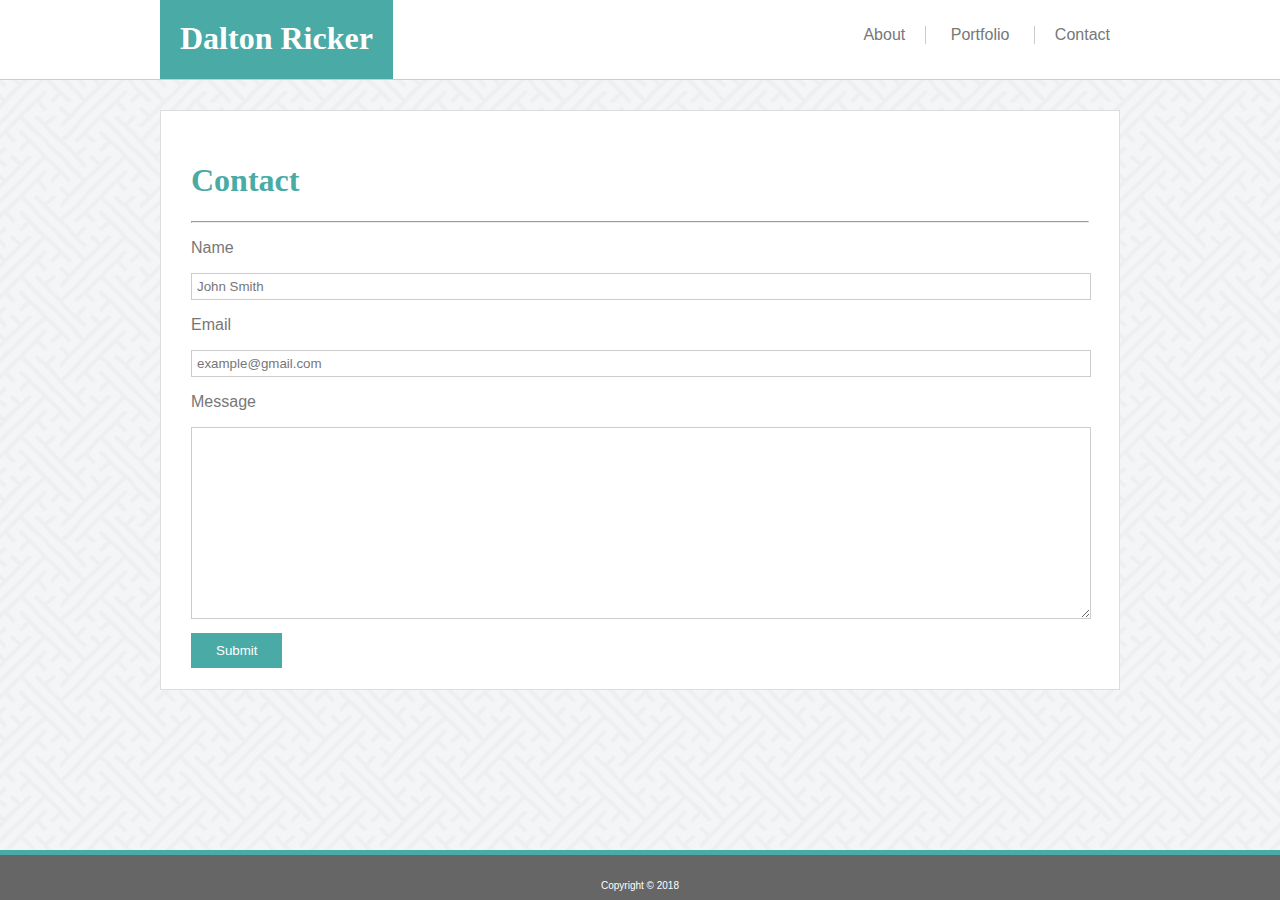
==== contact.html @ 41239ca8 "Initial Commit of Basic Portfolio" ====
<!DOCTYPE html>
<html lang="en">
    <head>
        <title>Contact Page</title>
            <!--Link to CSS Stylesheet-->
        <link href="assets/css/style.css" type="text/css" rel="stylesheet" />
    </head>

    <body>
        <header class="header">
            <section id="top_nav">
                <h1 id="top">Dalton Ricker</h1>
                <div id="nav">
                    <ul>
                        <li><div id="nav_left"><a href="index.html">About</a></div></li>
                        <li><div id="nav_center"><a href="portfolio.html">Portfolio</a></div></li>
                        <li><div id="nav_right"><a href="contact.html">Contact</a></div></li>
                    </ul>
                </div>
            </section>
        </header>

        <div class="content">
            <section id="about-me">
                <h1>Contact</h1>
                <hr />
                <p><label>Name</label></p>
                <input type="text" onfocus="this.value=''" name="name" value="John Smith" maxlength="100">
                <p><label>Email</label></p>
                <input type="email" onfocus="this.value=''" name="email" value="example@gmail.com" maxlength="100">
                <p><label>Message</label></p>
                <textarea name="message" rows="12" cols="100" id="message"></textarea>
            <br />
            <div class="submit"><input type="submit" value="Submit"></div>
            </section>
        </div>

        <footer class="footer">
            <p id="footer"> Copyright &copy; 2018</p>
        </footer>

    </body>

</html>
---- assets/css/style.css ----
/* Code that is applied throughout the page */
* {
    box-sizing: border-box;
}
p {
    color: #777777;
}
h1, h2, h3, h4, h5, h6 {
    font-family: 'Georgia', Times, 'Times New Roman', serif;
    color: #4aaaa5;
}
body {
    margin: 0 auto;
    height: 100%;
    position: relative;
    font-family: 'Arial', 'Helvetica Neue', Helvetica, sans-serif;
    background: url("../images/sayagata-400px.png") repeat;
}
/* Code for the Header/Top Navigation Bar */
.header {
    width: 100%;
    height: 80px;
    margin-top: 0;
    margin-bottom: 30px;
    background: #ffffff;
    border-bottom: 1px solid #cccccc;
}
#top_nav {
    width: 960px;
    position: relative;
    margin: 0 Auto 0 Auto;
}
#top {
    position: absolute;
    background: #4aaaa5;
    color: #ffffff;
    float: left;
    margin: 0;
    border-bottom: 1px solid #cccccc;
    height: 80px;
    padding-top: 20px;
    padding-left: 20px;
    padding-right: 20px;
}
#nav {
    color: #777777;
    float: right;
    margin-right: 0;
}
#nav_left {
    border-right: 1px solid #cccccc;
    margin-right: 0;
    padding-right: 20px;
}
#nav_center {
    padding-left: 0;
    padding-right: 0;
}
#nav_right {
    border-left: 1px solid #cccccc;
    margin-left: 0;
    padding-left: 20px;
}
li {
    display: inline-grid;
    padding: 10px;
}
a:link {
    text-decoration: none;
    color: #777777;
}
a:visited {
    text-decoration: none;
    color: #777777;
}
a:hover {
    text-decoration: line-through;
    color: #777777;
}
a:active {
    text-decoration: none;
    color: #777777;
}
/* Code for the Main Content of the Body as well as the image on the About Me Page */
.content {
    width: 960px;
    clear: both;
    min-height: calc(100vh - 110px);
    display: block;
    position: relative;
    margin: 0 Auto 0 Auto;
    padding-bottom: 80px;
}
#profile-picture {
    width: 300px;
    height: 300px;
    float: left;
    margin-right: 30px;
    margin-top: 20px;
    margin-bottom: 20px;
}
#about-me {
    clear: both;
    width: 960px;
    background: #ffffff;
    padding: 30px;
    border: 1px solid #dddddd;
}
/* Code for the Footer */
p#footer {
    color: #ffffff;
    font-size: 10px;
    position: relative;
    padding: 0;
    margin-top: 25px;
}
.footer {
    position: absolute;
    bottom: 0;
    color: #777777;
    text-align: center;
    background: #666666;
    height: 50px;
    width: 100%;
    border-top: 5px solid #4aaaa5;
}
/* Code for the Portfolio Page Styling */
#row1, #row2, #row3 {
    clear: both;
    width: 900px;
    height: 280px;
    margin: 0 auto 0 auto;
}
.im1,.im2,.im3,.im4,.im5 {
    position: relative;
    float: left;
    margin-top: 30px;
    margin-right: 30px;
    height: 250px;
    width: 275px;
}
.title1,.title2,.title3,.title4,.title5 {
    position: absolute;
    bottom: 10px;
    left: 0;
    width: 275px;
    height: 45px;
    color: #ffffff;
    background-color: #4aaaa5;
    text-align: center;
}
a#photo1,#photo2,#photo3,#photo4,#photo5 {
    position: absolute;
    left: 0;
    top: 13px;
    color: #ffffff;
    height: 45px;
    width: 275px;
    font-weight: normal;
}
#photo1:hover,#photo2:hover,#photo3:hover,#photo4:hover,#photo5:hover {
    color: #00FFF2;
    text-decoration: overline;
}
/* Code for the Contact Page Styling */
input[type="text"] {
    width: 900px;
    border: 1px solid #cccccc;
    padding: 5px;
    color: #777777;
}
input[type="email"] {
    width: 900px;
    border: 1px solid #cccccc;
    padding: 5px;
    color: #777777;
}
textarea[name="message"] {
    width: 900px;
    border: 1px solid #cccccc;
    padding: 5px;
    color: #777777;
}
input[type="submit"] {
    border: #4aaaa5;
    background-color: #4aaaa5;
    color: #ffffff;
    padding: 10px 25px;
    margin-top: 10px;
    margin-bottom: -20px;
}
input[type="submit"]:hover {
    color: #00FFF2;
}
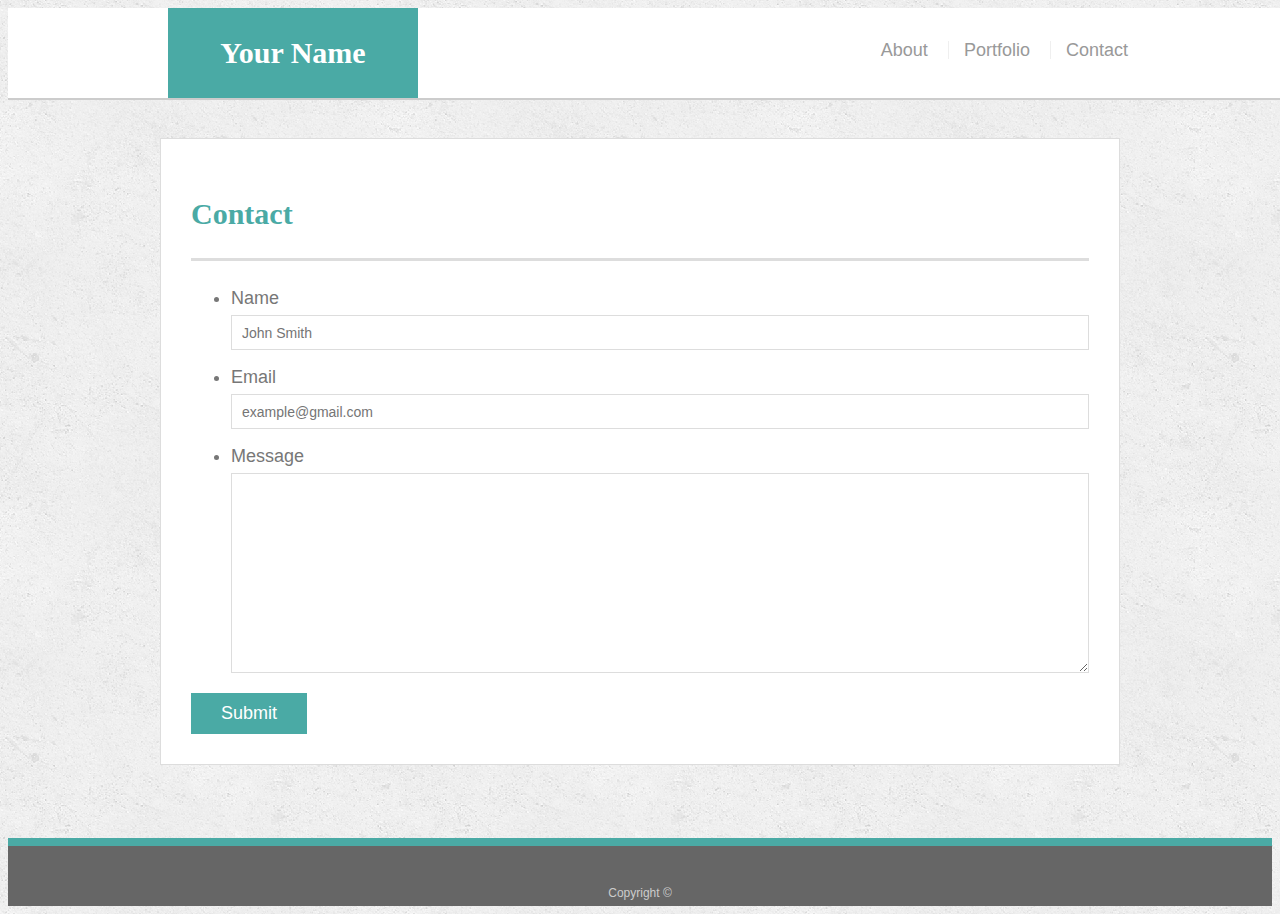
==== commit 8f7edbfa: "WIP: Upload for Media Queries Hwk" ====
--- a/contact.html
+++ b/contact.html
@@ -1,44 +1,56 @@
-<!DOCTYPE html>
-<html lang="en">
-    <head>
-        <title>Contact Page</title>
-            <!--Link to CSS Stylesheet-->
-        <link href="assets/css/style.css" type="text/css" rel="stylesheet" />
-    </head>
+<!doctype html>
+<html lang="en-us">
 
-    <body>
-        <header class="header">
-            <section id="top_nav">
-                <h1 id="top">Dalton Ricker</h1>
-                <div id="nav">
-                    <ul>
-                        <li><div id="nav_left"><a href="index.html">About</a></div></li>
-                        <li><div id="nav_center"><a href="portfolio.html">Portfolio</a></div></li>
-                        <li><div id="nav_right"><a href="contact.html">Contact</a></div></li>
-                    </ul>
-                </div>
-            </section>
-        </header>
+<head>
+  <meta charset="UTF-8">
+  <title>Contact | Your Name</title>
+  <link rel="stylesheet" type="text/css" href="assets/css/style.css">
+</head>
 
-        <div class="content">
-            <section id="about-me">
-                <h1>Contact</h1>
-                <hr />
-                <p><label>Name</label></p>
-                <input type="text" onfocus="this.value=''" name="name" value="John Smith" maxlength="100">
-                <p><label>Email</label></p>
-                <input type="email" onfocus="this.value=''" name="email" value="example@gmail.com" maxlength="100">
-                <p><label>Message</label></p>
-                <textarea name="message" rows="12" cols="100" id="message"></textarea>
-            <br />
-            <div class="submit"><input type="submit" value="Submit"></div>
-            </section>
-        </div>
+<body>
 
-        <footer class="footer">
-            <p id="footer"> Copyright &copy; 2018</p>
-        </footer>
+  <header id="masthead">
+    <div class="container">
+      <a href="index.html" id="logo">Your Name</a>
+      <nav>
+        <a href="index.html">About</a>
+        <a href="portfolio.html">Portfolio</a>
+        <a href="contact.html">Contact</a>
+      </nav>
+    </div>
+  </header>
 
-    </body>
+  <div id="main-container" class="container">
+    <section class="main-section">
+      <h1>Contact</h1>
 
-</html>+      <form id="contact-form">
+        <ul>
+          <li>
+            <label for="name">Name</label>
+            <input type="text" id="name" name="name" placeholder="John Smith" required="required">
+          </li>
+          <li>
+            <label for="email">Email</label>
+            <input type="email" id="email" name="email" placeholder="example@gmail.com" required="required">
+          </li>
+          <li>
+            <label for="message">Message</label>
+            <textarea id="message" name="message" required="required"></textarea>
+          </li>
+        </ul>
+        <input type="submit">
+      </form>
+
+    </section>
+
+  </div>
+
+  <footer>
+    <div class="container">
+      Copyright &copy; 
+    </div>
+  </footer>
+</body>
+
+</html>
--- a/assets/css/style.css
+++ b/assets/css/style.css
@@ -1,194 +1,217 @@
-/* Code that is applied throughout the page */
+body {
+  font-family: Arial, "Helvetica Neue", Helvetica, sans-serif;
+  font-size: 18px;
+  line-height: 34px;
+  color: #777;
+  background: url("../images/concrete_seamless.png");
+}
+
 * {
-    box-sizing: border-box;
-}
+  box-sizing: border-box;
+}
+
+/* general */
+
+.container {
+  width: 100%;
+  max-width: 960px;
+  margin: 0 auto;
+  clear: both;
+}
+
+h1,
+h2,
+h3,
 p {
-    color: #777777;
-}
-h1, h2, h3, h4, h5, h6 {
-    font-family: 'Georgia', Times, 'Times New Roman', serif;
-    color: #4aaaa5;
-}
-body {
-    margin: 0 auto;
-    height: 100%;
-    position: relative;
-    font-family: 'Arial', 'Helvetica Neue', Helvetica, sans-serif;
-    background: url("../images/sayagata-400px.png") repeat;
-}
-/* Code for the Header/Top Navigation Bar */
-.header {
-    width: 100%;
-    height: 80px;
-    margin-top: 0;
-    margin-bottom: 30px;
-    background: #ffffff;
-    border-bottom: 1px solid #cccccc;
-}
-#top_nav {
-    width: 960px;
-    position: relative;
-    margin: 0 Auto 0 Auto;
-}
-#top {
-    position: absolute;
-    background: #4aaaa5;
-    color: #ffffff;
-    float: left;
-    margin: 0;
-    border-bottom: 1px solid #cccccc;
-    height: 80px;
-    padding-top: 20px;
-    padding-left: 20px;
-    padding-right: 20px;
-}
-#nav {
-    color: #777777;
-    float: right;
-    margin-right: 0;
-}
-#nav_left {
-    border-right: 1px solid #cccccc;
-    margin-right: 0;
-    padding-right: 20px;
-}
-#nav_center {
-    padding-left: 0;
-    padding-right: 0;
-}
-#nav_right {
-    border-left: 1px solid #cccccc;
-    margin-left: 0;
-    padding-left: 20px;
-}
-li {
-    display: inline-grid;
-    padding: 10px;
-}
-a:link {
-    text-decoration: none;
-    color: #777777;
-}
-a:visited {
-    text-decoration: none;
-    color: #777777;
-}
-a:hover {
-    text-decoration: line-through;
-    color: #777777;
-}
-a:active {
-    text-decoration: none;
-    color: #777777;
-}
-/* Code for the Main Content of the Body as well as the image on the About Me Page */
-.content {
-    width: 960px;
-    clear: both;
-    min-height: calc(100vh - 110px);
-    display: block;
-    position: relative;
-    margin: 0 Auto 0 Auto;
-    padding-bottom: 80px;
-}
-#profile-picture {
-    width: 300px;
-    height: 300px;
-    float: left;
-    margin-right: 30px;
-    margin-top: 20px;
-    margin-bottom: 20px;
-}
-#about-me {
-    clear: both;
-    width: 960px;
-    background: #ffffff;
-    padding: 30px;
-    border: 1px solid #dddddd;
-}
-/* Code for the Footer */
-p#footer {
-    color: #ffffff;
-    font-size: 10px;
-    position: relative;
-    padding: 0;
-    margin-top: 25px;
-}
-.footer {
-    position: absolute;
-    bottom: 0;
-    color: #777777;
-    text-align: center;
-    background: #666666;
-    height: 50px;
-    width: 100%;
-    border-top: 5px solid #4aaaa5;
-}
-/* Code for the Portfolio Page Styling */
-#row1, #row2, #row3 {
-    clear: both;
-    width: 900px;
-    height: 280px;
-    margin: 0 auto 0 auto;
-}
-.im1,.im2,.im3,.im4,.im5 {
-    position: relative;
-    float: left;
-    margin-top: 30px;
-    margin-right: 30px;
-    height: 250px;
-    width: 275px;
-}
-.title1,.title2,.title3,.title4,.title5 {
-    position: absolute;
-    bottom: 10px;
-    left: 0;
-    width: 275px;
-    height: 45px;
-    color: #ffffff;
-    background-color: #4aaaa5;
-    text-align: center;
-}
-a#photo1,#photo2,#photo3,#photo4,#photo5 {
-    position: absolute;
-    left: 0;
-    top: 13px;
-    color: #ffffff;
-    height: 45px;
-    width: 275px;
-    font-weight: normal;
-}
-#photo1:hover,#photo2:hover,#photo3:hover,#photo4:hover,#photo5:hover {
-    color: #00FFF2;
-    text-decoration: overline;
-}
-/* Code for the Contact Page Styling */
-input[type="text"] {
-    width: 900px;
-    border: 1px solid #cccccc;
-    padding: 5px;
-    color: #777777;
-}
-input[type="email"] {
-    width: 900px;
-    border: 1px solid #cccccc;
-    padding: 5px;
-    color: #777777;
-}
-textarea[name="message"] {
-    width: 900px;
-    border: 1px solid #cccccc;
-    padding: 5px;
-    color: #777777;
-}
-input[type="submit"] {
-    border: #4aaaa5;
-    background-color: #4aaaa5;
-    color: #ffffff;
-    padding: 10px 25px;
-    margin-top: 10px;
-    margin-bottom: -20px;
-}
-input[type="submit"]:hover {
-    color: #00FFF2;
-}+  margin-bottom: 20px;
+}
+
+p:last-child {
+  margin-bottom: 0;
+}
+
+h1,
+h2,
+h3 {
+  font-family: Georgia, Times, "Times New Roman", serif;
+  font-weight: 700;
+  color: #4aaaa5;
+}
+
+h1 {
+  padding-bottom: 20px;
+  font-size: 30px;
+  line-height: 49px;
+  border-bottom: 3px solid #ddd;
+}
+
+h2,
+h3 {
+  font-size: 22px;
+}
+
+/* header */
+
+#masthead {
+  position: fixed;
+  z-index: 99;
+  width: 100%;
+  margin: 0 0 30px;
+  overflow: auto;
+  color: #fff;
+  background: #fff;
+  border-bottom: 2px solid #ccc;
+}
+
+#logo {
+  float: left;
+  width: 250px;
+  height: 90px;
+  font-family: Georgia, Times, "Times New Roman", serif;
+  font-size: 30px;
+  font-weight: 700;
+  line-height: 90px;
+  color: #fff;
+  text-align: center;
+  text-decoration: none;
+  background: #4aaaa5;
+}
+
+nav {
+  float: right;
+  margin-top: 25px;
+}
+
+nav a {
+  display: inline-block;
+  padding-left: 15px;
+  margin-left: 15px;
+  line-height: 18px;
+  color: #999;
+  text-decoration: none;
+  border-left: 1px solid #efefef;
+}
+
+nav a:first-child {
+  border-left: 0 none;
+}
+
+/* footer */
+
+footer {
+  padding: 30px 0;
+  clear: both;
+  font-size: 12px;
+  color: #fff;
+  color: #ccc;
+  text-align: center;
+  background: #666;
+  border-top: 8px solid #4aaaa5;
+  height: 50px;
+}
+
+h3, h2 {
+  padding-bottom: 20px;
+  margin-bottom: 15px;
+  line-height: 22px;
+  border-bottom: 2px solid #eee;
+}
+
+/* main */
+
+#main-container {
+  padding-top: 130px;
+  min-height: calc(100vh - 70px);
+}
+
+.main-section {
+  float: left;
+  width: 100%;
+  max-width: 960px;
+  padding: 30px;
+  margin: 0 0 40px;
+  background: #fff;
+  border: 1px solid #ddd;
+}
+
+/* portfolio page */
+
+.work {
+  position: relative;
+  float: left;
+  width: 274px;
+  margin: 20px 0 25px;
+  overflow: auto;
+}
+
+.work:nth-child(even) {
+  margin-right: 40px;
+}
+
+.work img {
+  width: 100%;
+  border: 0 none;
+  opacity: 0.8;
+}
+
+.work h3 {
+  position: absolute;
+  bottom: 20px;
+  width: 100%;
+  padding: 15px;
+  margin-bottom: 0;
+  font-weight: 300;
+  line-height: 30px;
+  color: #fff;
+  text-align: center;
+  background: #4aaaa5;
+  border-bottom: 0;
+}
+
+.auth-image {
+  float: left;
+  width: 200px;
+  height: auto;
+  margin-top: 10px;
+  margin-right: 25px;
+}
+
+/* contact page */
+
+#contact-form ul {
+  margin-bottom: 20px;
+}
+
+#contact-form li {
+  margin-bottom: 10px;
+}
+
+label,
+input[type=text],
+input[type=email],
+textarea {
+  display: block;
+  width: 100%;
+}
+
+input[type=text],
+input[type=email],
+textarea {
+  height: 35px;
+  padding: 0 10px;
+  font-size: 14px;
+  border: 1px solid #ddd;
+}
+
+textarea {
+  height: 200px;
+}
+
+input[type=submit] {
+  padding: 10px 30px;
+  font-size: 18px;
+  color: #fff;
+  cursor: pointer;
+  background: #4aaaa5;
+  border: 0 none;
+}
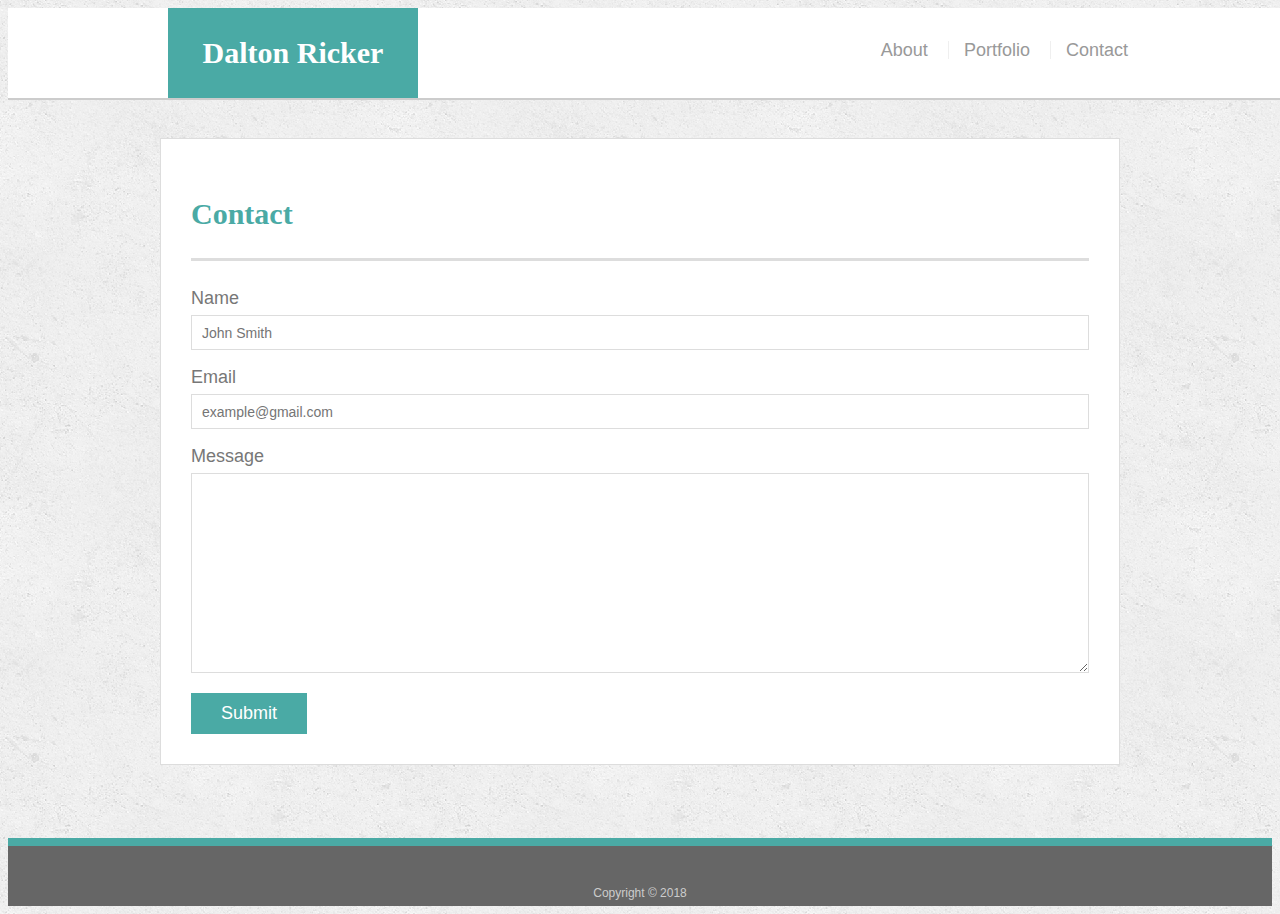
==== commit 65877561: "WIP: Final Media Queries Added" ====
--- a/contact.html
+++ b/contact.html
@@ -3,15 +3,16 @@
 
 <head>
   <meta charset="UTF-8">
-  <title>Contact | Your Name</title>
+  <title>Contact | Dalton Ricker</title>
   <link rel="stylesheet" type="text/css" href="assets/css/style.css">
+  <meta name="viewport" content="width=device-width. initial-scale=1">
 </head>
 
 <body>
 
   <header id="masthead">
     <div class="container">
-      <a href="index.html" id="logo">Your Name</a>
+      <a href="index.html" id="logo">Dalton Ricker</a>
       <nav>
         <a href="index.html">About</a>
         <a href="portfolio.html">Portfolio</a>
@@ -48,7 +49,7 @@
 
   <footer>
     <div class="container">
-      Copyright &copy; 
+      Copyright &copy; 2018
     </div>
   </footer>
 </body>
--- a/assets/css/style.css
+++ b/assets/css/style.css
@@ -8,6 +8,10 @@
 
 * {
   box-sizing: border-box;
+}
+ul {
+    list-style: none;
+    padding-left: 0;
 }
 
 /* general */
@@ -215,3 +219,54 @@
   background: #4aaaa5;
   border: 0 none;
 }
+/* Media Queries */
+@media screen and (min-width: 769px) and (max-width: 980px) {
+    nav a:last-child {
+        margin-right: 50px;
+    }
+    .main-section {
+        max-width: 700px;
+    }
+}
+
+@media screen and (max-width: 768px) {
+    nav a:last-child {
+        margin-right: 30px;
+    }
+    #profilepic {
+        width: 350px;
+    }
+}
+
+@media screen and (max-width: 640px) {
+    body {
+        font-size: 14px;
+    }
+    #masthead {
+        position: static;
+        margin-bottom: 5px;
+    }
+    #logo {
+        width: 100%;
+    }
+    nav {
+        float: none;
+        margin-top: 0;
+        text-align: center;
+    }
+    nav a {
+        margin: 0;
+        padding: 10px 15px;
+    }
+    #main-container {
+        padding-top: 10px;
+    }
+    #profilepic {
+        width: 100%;
+        margin-top: 0;
+        margin-bottom: 5px;
+    }
+    footer .container {
+        font-size: 8px;
+    }
+}